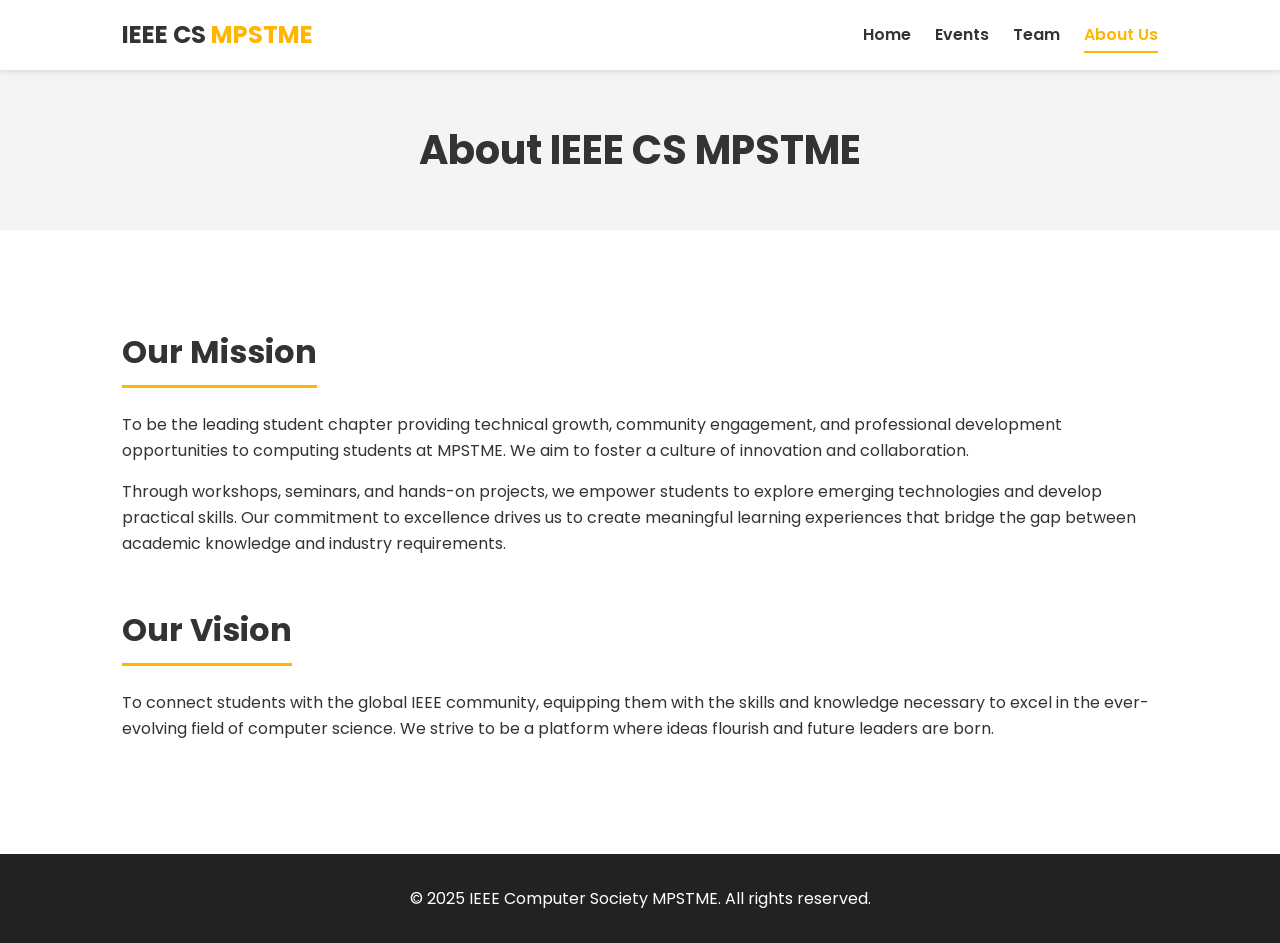
==== about.html @ d29dac50 "Publish site: initial commit" ====
<!DOCTYPE html>
<html lang="en">
<head>
    <meta charset="UTF-8">
    <meta name="viewport" content="width=device-width, initial-scale=1.0">
    <title>About Us - IEEE CS MPSTME</title>
    <link rel="icon" type="image/x-icon" href="favicon.ico">
    <link rel="stylesheet" href="style-v1.css">
    <link rel="stylesheet" href="https://cdnjs.cloudflare.com/ajax/libs/font-awesome/6.5.2/css/all.min.css">
</head>
<body>

    <header>
        <nav class="container">
            <a href="index.html" class="logo">IEEE CS <span>MPSTME</span></a>
            <ul class="nav-links">
                <li><a href="index.html">Home</a></li>
                <li><a href="events.html">Events</a></li>
                <li><a href="team.html">Team</a></li>
                <li><a href="about.html" class="active-page">About Us</a></li>
            </ul>
            <button class="menu-toggle"><i class="fa-solid fa-bars"></i></button>
        </nav>
    </header>

    <main>
        <section class="page-header">
            <div class="container">
                <h1>About IEEE CS MPSTME</h1>
            </div>
        </section>

        <section class="about-content">
            <div class="container">
                <h2>Our Mission</h2>
                <p>To be the leading student chapter providing technical growth, community engagement, and professional development opportunities to computing students at MPSTME. We aim to foster a culture of innovation and collaboration.</p>
                <p>Through workshops, seminars, and hands-on projects, we empower students to explore emerging technologies and develop practical skills. Our commitment to excellence drives us to create meaningful learning experiences that bridge the gap between academic knowledge and industry requirements.</p>
                
                <h2>Our Vision</h2>
                <p>To connect students with the global IEEE community, equipping them with the skills and knowledge necessary to excel in the ever-evolving field of computer science. We strive to be a platform where ideas flourish and future leaders are born.</p>
            </div>
        </section>
    </main>

    <footer>
        <div class="container">
            <p>&copy; 2025 IEEE Computer Society MPSTME. All rights reserved.</p>
        </div>
    </footer>

    <script src="script.js"></script>
</body>
</html>
---- style-v1.css ----
/* VERSION 1: Clean & Light */
@import url('https://fonts.googleapis.com/css2?family=Poppins:wght@300;400;600;700&display=swap');

:root {
    --primary-color: #ffb600;
    --secondary-color: #ffffff;
    --text-color: #333;
    --dark-bg: #222;
    --light-gray: #f4f4f4;
}

* {
    margin: 0;
    padding: 0;
    box-sizing: border-box;
}

body {
    font-family: 'Poppins', sans-serif;
    background-color: var(--secondary-color);
    color: var(--text-color);
    line-height: 1.6;
}

.container {
    max-width: 1100px;
    margin: 0 auto;
    padding: 0 2rem;
}

/* --- Header & Navigation --- */
header {
    background: var(--secondary-color);
    box-shadow: 0 2px 5px rgba(0,0,0,0.1);
    position: sticky;
    top: 0;
    z-index: 100;
}

header nav {
    display: flex;
    justify-content: space-between;
    align-items: center;
    height: 70px;
}

.logo {
    text-decoration: none;
    color: var(--text-color);
    font-size: 1.5rem;
    font-weight: 700;
}

.logo span {
    color: var(--primary-color);
}

.nav-links {
    display: flex;
    list-style: none;
}

.nav-links li {
    margin-left: 1.5rem;
}

.nav-links a {
    text-decoration: none;
    color: var(--text-color);
    font-weight: 600;
    padding-bottom: 5px;
    transition: all 0.3s ease;
}

.nav-links a:hover {
    color: var(--primary-color);
}

.nav-links a.active-page {
    color: var(--primary-color);
    border-bottom: 2px solid var(--primary-color);
}

.menu-toggle {
    display: none;
    background: none;
    border: none;
    font-size: 1.5rem;
    cursor: pointer;
}

/* --- Hero Section (Home) --- */
.hero {
    background: var(--light-gray);
    text-align: center;
    padding: 8rem 0;
}

.hero h1 {
    font-size: 3.5rem;
    margin-bottom: 1rem;
    background: linear-gradient(45deg, var(--text-color), var(--primary-color));
    -webkit-background-clip: text;
    -webkit-text-fill-color: transparent;
    background-clip: text;
}

.hero-subtitle {
    font-size: 1.3rem;
    margin-bottom: 2.5rem;
    color: #666;
}

.cta-group {
    display: flex;
    gap: 1rem;
    justify-content: center;
    align-items: center;
}

.cta-button {
    display: inline-block;
    background: var(--primary-color);
    color: var(--text-color);
    padding: 0.8rem 2rem;
    text-decoration: none;
    border-radius: 5px;
    font-weight: 600;
    transition: all 0.3s ease;
    border: 2px solid var(--primary-color);
}

.cta-button.secondary {
    background: transparent;
    color: var(--text-color);
}

.cta-button:hover {
    transform: translateY(-2px);
    box-shadow: 0 4px 10px rgba(0,0,0,0.1);
}

/* --- Features Section --- */
.features {
    padding: 6rem 0;
    background: white;
}

.feature-grid {
    display: grid;
    grid-template-columns: repeat(auto-fit, minmax(250px, 1fr));
    gap: 2rem;
    margin-top: 2rem;
}

.feature-card {
    text-align: center;
    padding: 2rem;
    border-radius: 10px;
    background: var(--light-gray);
    transition: all 0.3s ease;
}

.feature-card:hover {
    transform: translateY(-5px);
    box-shadow: 0 5px 15px rgba(0,0,0,0.1);
}

.feature-card i {
    font-size: 2.5rem;
    color: var(--primary-color);
    margin-bottom: 1rem;
}

.feature-card h3 {
    font-size: 1.4rem;
    margin-bottom: 1rem;
    color: var(--text-color);
}

.feature-card p {
    color: #666;
    line-height: 1.6;
}

/* --- General Page Content --- */
.home-content, .about-content {
    padding: 4rem 0;
}

.home-content h2, .about-content h2 {
    font-size: 2rem;
    margin-bottom: 1.5rem;
    padding-bottom: 0.5rem;
    border-bottom: 3px solid var(--primary-color);
    display: inline-block;
}

.about-content h2 {
    margin-top: 2rem;
}

.about-content p {
    margin-bottom: 1rem;
}

/* --- Page Headers (Events, Team, About) --- */
.page-header {
    background: var(--light-gray);
    padding: 3rem 0;
    text-align: center;
}

.page-header h1 {
    font-size: 2.5rem;
}

/* --- Events Page --- */
.events-list {
    padding: 4rem 0;
}

.events-list h2 {
    font-size: 2rem;
    margin-bottom: 1.5rem;
}

.event-card {
    background: var(--secondary-color);
    border: 1px solid #ddd;
    border-left: 5px solid var(--primary-color);
    padding: 1.5rem;
    margin-bottom: 1.5rem;
    border-radius: 5px;
}

.event-card h3 {
    font-size: 1.5rem;
    margin-bottom: 0.5rem;
    color: var(--text-color);
}

/* --- Team Page --- */
.team-grid {
    padding: 4rem 0;
}

.team-grid .container {
    display: grid;
    grid-template-columns: repeat(auto-fit, minmax(300px, 1fr));
    gap: 1.5rem;
}

.team-card {
    background: var(--light-gray);
    padding: 2rem;
    border-radius: 8px;
    text-align: left;
}

.team-card h3 {
    font-size: 1.5rem;
    color: var(--primary-color);
    margin-bottom: 1rem;
}

.team-card p {
    font-size: 1rem;
    line-height: 1.8;
}

.team-card p strong {
    color: var(--text-color);
}

/* --- Footer --- */
footer {
    background: var(--dark-bg);
    color: var(--secondary-color);
    text-align: center;
    padding: 2rem 0;
    margin-top: 2rem;
}

/* --- Mobile Responsive --- */
@media (max-width: 768px) {
    .nav-links {
        display: none;
        flex-direction: column;
        width: 100%;
        position: absolute;
        top: 70px;
        left: 0;
        background: var(--secondary-color);
        box-shadow: 0 5px 10px rgba(0,0,0,0.1);
    }
    
    .nav-links.active {
        display: flex;
    }

    .nav-links li {
        margin: 0;
        text-align: center;
    }

    .nav-links a {
        display: block;
        padding: 1rem;
    }
    
    .nav-links a.active-page {
        border-bottom: none;
        background: var(--light-gray);
    }

    .menu-toggle {
        display: block;
    }
    
    .hero h1 {
        font-size: 2.2rem;
    }
    /* --- CSS For Logo --- */
.logo {
    display: flex;
    align-items: center;
}

.logo-img {
    height: 40px; /* Adjust size as needed */
    margin-right: 10px;
}
}
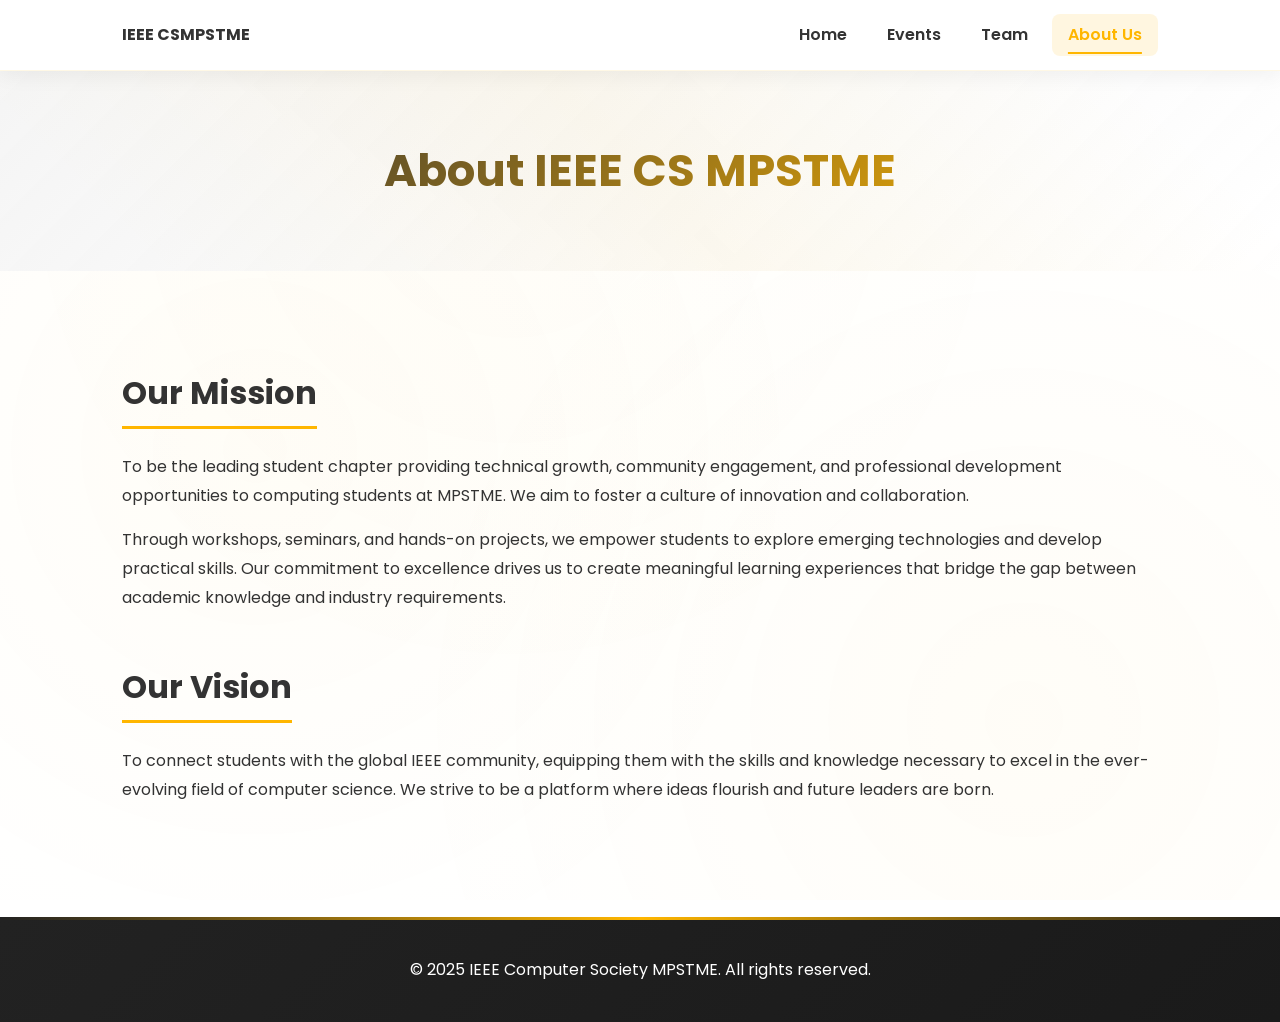
==== commit 153ea6b9: "Shreyashi: Updated Website" ====
--- a/about.html
+++ b/about.html
@@ -41,6 +41,7 @@
             </div>
         </section>
     </main>
+    <button id="scrollTopBtn" title="Go to top"><i class="fa-solid fa-arrow-up"></i></button>
 
     <footer>
         <div class="container">
--- a/style-v1.css
+++ b/style-v1.css
@@ -1,4 +1,3 @@
-/* VERSION 1: Clean & Light */
 @import url('https://fonts.googleapis.com/css2?family=Poppins:wght@300;400;600;700&display=swap');
 
 :root {
@@ -20,6 +19,30 @@
     background-color: var(--secondary-color);
     color: var(--text-color);
     line-height: 1.6;
+    overflow-x: hidden;
+    position: relative;
+}
+
+/* Animated background particles */
+body::before {
+    content: '';
+    position: fixed;
+    top: 0;
+    left: 0;
+    width: 100%;
+    height: 100%;
+    background: 
+        radial-gradient(circle at 20% 50%, rgba(255, 182, 0, 0.03) 0%, transparent 50%),
+        radial-gradient(circle at 80% 80%, rgba(255, 182, 0, 0.03) 0%, transparent 50%),
+        radial-gradient(circle at 40% 20%, rgba(255, 182, 0, 0.02) 0%, transparent 50%);
+    z-index: -1;
+    animation: particleFloat 20s ease-in-out infinite;
+    pointer-events: none;
+}
+
+@keyframes particleFloat {
+    0%, 100% { transform: translateY(0) scale(1); }
+    50% { transform: translateY(-20px) scale(1.05); }
 }
 
 .container {
@@ -28,13 +51,28 @@
     padding: 0 2rem;
 }
 
-/* --- Header & Navigation --- */
+/* --- FIXED Header & Navigation --- */
 header {
-    background: var(--secondary-color);
-    box-shadow: 0 2px 5px rgba(0,0,0,0.1);
+    background: rgba(255, 255, 255, 0.95);
+    backdrop-filter: blur(20px) saturate(180%);
+    -webkit-backdrop-filter: blur(20px) saturate(180%);
+    box-shadow: 0 4px 20px rgba(0, 0, 0, 0.06);
+    border-bottom: 1px solid rgba(255, 182, 0, 0.1);
     position: sticky;
     top: 0;
     z-index: 100;
+    animation: slideDown 0.5s ease-out;
+}
+
+@keyframes slideDown {
+    from {
+        transform: translateY(-100%);
+        opacity: 0;
+    }
+    to {
+        transform: translateY(0);
+        opacity: 1;
+    }
 }
 
 header nav {
@@ -44,41 +82,82 @@
     height: 70px;
 }
 
+/* UPDATED Logo Styles */
 .logo {
     text-decoration: none;
     color: var(--text-color);
-    font-size: 1.5rem;
     font-weight: 700;
-}
-
-.logo span {
-    color: var(--primary-color);
+    transition: transform 0.3s ease;
+    position: relative;
+    display: flex;
+    align-items: center;
+    height: 100%;
+}
+
+.logo-image {
+    height: 45px;
+    width: auto;
+    max-width: 180px;
+    object-fit: contain;
+    transition: all 0.4s ease;
+    filter: drop-shadow(0 2px 4px rgba(0, 0, 0, 0.1));
+}
+
+.logo:hover .logo-image {
+    transform: scale(1.05);
+    filter: drop-shadow(0 4px 8px rgba(255, 182, 0, 0.3));
 }
 
 .nav-links {
     display: flex;
     list-style: none;
+    gap: 0.5rem;
 }
 
 .nav-links li {
-    margin-left: 1.5rem;
-}
-
+    position: relative;
+}
+
+/* FIXED Navigation Links - Removed conflicting animations */
 .nav-links a {
     text-decoration: none;
     color: var(--text-color);
     font-weight: 600;
-    padding-bottom: 5px;
+    padding: 8px 16px;
+    border-radius: 8px;
     transition: all 0.3s ease;
+    position: relative;
+    display: block;
+}
+
+.nav-links a::after {
+    content: '';
+    position: absolute;
+    bottom: 2px;
+    left: 50%;
+    width: 0;
+    height: 2px;
+    background: var(--primary-color);
+    transition: all 0.3s ease;
+    transform: translateX(-50%);
 }
 
 .nav-links a:hover {
     color: var(--primary-color);
+    background: rgba(255, 182, 0, 0.08);
+}
+
+.nav-links a:hover::after {
+    width: 70%;
 }
 
 .nav-links a.active-page {
     color: var(--primary-color);
-    border-bottom: 2px solid var(--primary-color);
+    background: rgba(255, 182, 0, 0.12);
+}
+
+.nav-links a.active-page::after {
+    width: 70%;
 }
 
 .menu-toggle {
@@ -87,28 +166,93 @@
     border: none;
     font-size: 1.5rem;
     cursor: pointer;
-}
-
-/* --- Hero Section (Home) --- */
+    transition: transform 0.3s ease, color 0.3s ease;
+}
+
+.menu-toggle:hover {
+    color: var(--primary-color);
+}
+
+/* --- Hero Section --- */
 .hero {
-    background: var(--light-gray);
+    background: linear-gradient(135deg, rgba(244, 244, 244, 0.8) 0%, rgba(255, 255, 255, 0.9) 100%);
     text-align: center;
     padding: 8rem 0;
+    position: relative;
+    overflow: hidden;
+}
+
+.hero::before {
+    content: '';
+    position: absolute;
+    top: -50%;
+    right: -20%;
+    width: 500px;
+    height: 500px;
+    background: radial-gradient(circle, rgba(255, 182, 0, 0.15) 0%, transparent 70%);
+    animation: float 15s ease-in-out infinite;
+    border-radius: 50%;
+    pointer-events: none;
+}
+
+.hero::after {
+    content: '';
+    position: absolute;
+    bottom: -30%;
+    left: -10%;
+    width: 400px;
+    height: 400px;
+    background: radial-gradient(circle, rgba(255, 182, 0, 0.1) 0%, transparent 70%);
+    animation: float 20s ease-in-out infinite reverse;
+    border-radius: 50%;
+    pointer-events: none;
+}
+
+@keyframes float {
+    0%, 100% { 
+        transform: translate(0, 0) rotate(0deg); 
+        opacity: 1;
+    }
+    33% { 
+        transform: translate(30px, -30px) rotate(120deg); 
+        opacity: 0.8;
+    }
+    66% { 
+        transform: translate(-30px, 30px) rotate(240deg); 
+        opacity: 0.9;
+    }
 }
 
 .hero h1 {
     font-size: 3.5rem;
     margin-bottom: 1rem;
-    background: linear-gradient(45deg, var(--text-color), var(--primary-color));
+    background: linear-gradient(135deg, var(--text-color) 0%, var(--primary-color) 100%);
     -webkit-background-clip: text;
     -webkit-text-fill-color: transparent;
     background-clip: text;
+    animation: fadeInUp 0.8s ease-out;
+    position: relative;
+    z-index: 1;
+}
+
+@keyframes fadeInUp {
+    from {
+        opacity: 0;
+        transform: translateY(30px);
+    }
+    to {
+        opacity: 1;
+        transform: translateY(0);
+    }
 }
 
 .hero-subtitle {
     font-size: 1.3rem;
     margin-bottom: 2.5rem;
     color: #666;
+    animation: fadeInUp 0.8s ease-out 0.2s both;
+    position: relative;
+    z-index: 1;
 }
 
 .cta-group {
@@ -116,34 +260,61 @@
     gap: 1rem;
     justify-content: center;
     align-items: center;
+    animation: fadeInUp 0.8s ease-out 0.4s both;
+    position: relative;
+    z-index: 1;
 }
 
 .cta-button {
     display: inline-block;
     background: var(--primary-color);
     color: var(--text-color);
-    padding: 0.8rem 2rem;
+    padding: 0.9rem 2.5rem;
     text-decoration: none;
-    border-radius: 5px;
+    border-radius: 50px;
     font-weight: 600;
     transition: all 0.3s ease;
     border: 2px solid var(--primary-color);
+    position: relative;
+    overflow: hidden;
+    box-shadow: 0 4px 15px rgba(255, 182, 0, 0.3);
+}
+
+.cta-button::before {
+    content: '';
+    position: absolute;
+    top: 50%;
+    left: 50%;
+    width: 0;
+    height: 0;
+    border-radius: 50%;
+    background: rgba(255, 255, 255, 0.3);
+    transform: translate(-50%, -50%);
+    transition: width 0.5s ease, height 0.5s ease;
+}
+
+.cta-button:hover::before {
+    width: 300px;
+    height: 300px;
 }
 
 .cta-button.secondary {
-    background: transparent;
-    color: var(--text-color);
+    background: rgba(255, 255, 255, 0.7);
+    backdrop-filter: blur(10px);
+    color: var(--text-color);
+    box-shadow: 0 4px 15px rgba(0, 0, 0, 0.1);
 }
 
 .cta-button:hover {
-    transform: translateY(-2px);
-    box-shadow: 0 4px 10px rgba(0,0,0,0.1);
+    transform: translateY(-3px);
+    box-shadow: 0 8px 25px rgba(255, 182, 0, 0.4);
 }
 
 /* --- Features Section --- */
 .features {
     padding: 6rem 0;
     background: white;
+    position: relative;
 }
 
 .feature-grid {
@@ -155,37 +326,85 @@
 
 .feature-card {
     text-align: center;
-    padding: 2rem;
-    border-radius: 10px;
-    background: var(--light-gray);
-    transition: all 0.3s ease;
+    padding: 2.5rem;
+    border-radius: 20px;
+    background: rgba(255, 255, 255, 0.9);
+    backdrop-filter: blur(10px);
+    border: 1px solid rgba(255, 182, 0, 0.15);
+    transition: all 0.4s cubic-bezier(0.34, 1.56, 0.64, 1);
+    position: relative;
+    overflow: hidden;
+    cursor: pointer;
+    box-shadow: 0 8px 30px rgba(0, 0, 0, 0.06);
+}
+
+.feature-card::before {
+    content: '';
+    position: absolute;
+    top: -50%;
+    left: -50%;
+    width: 200%;
+    height: 200%;
+    background: radial-gradient(circle, rgba(255, 182, 0, 0.08) 0%, transparent 70%);
+    opacity: 0;
+    transition: opacity 0.4s ease;
+}
+
+.feature-card:hover::before {
+    opacity: 1;
 }
 
 .feature-card:hover {
-    transform: translateY(-5px);
-    box-shadow: 0 5px 15px rgba(0,0,0,0.1);
+    transform: translateY(-10px);
+    box-shadow: 0 20px 50px rgba(255, 182, 0, 0.2);
+    border-color: rgba(255, 182, 0, 0.3);
 }
 
 .feature-card i {
-    font-size: 2.5rem;
-    color: var(--primary-color);
-    margin-bottom: 1rem;
+    font-size: 3rem;
+    color: var(--primary-color);
+    margin-bottom: 1.5rem;
+    transition: transform 0.4s ease;
+    display: inline-block;
+    filter: drop-shadow(0 4px 8px rgba(255, 182, 0, 0.3));
+}
+
+.feature-card:hover i {
+    transform: scale(1.2) rotateY(360deg);
 }
 
 .feature-card h3 {
     font-size: 1.4rem;
     margin-bottom: 1rem;
     color: var(--text-color);
+    transition: color 0.3s ease;
+}
+
+.feature-card:hover h3 {
+    color: var(--primary-color);
 }
 
 .feature-card p {
     color: #666;
-    line-height: 1.6;
+    line-height: 1.8;
+}
+
+.feature-card .details {
+    opacity: 0;
+    margin-top: 1rem;
+    font-weight: 600;
+    color: var(--primary-color);
+    transition: opacity 0.3s ease;
+}
+
+.feature-card:hover .details {
+    opacity: 1;
 }
 
 /* --- General Page Content --- */
 .home-content, .about-content {
     padding: 4rem 0;
+    animation: fadeInUp 0.8s ease-out;
 }
 
 .home-content h2, .about-content h2 {
@@ -194,6 +413,11 @@
     padding-bottom: 0.5rem;
     border-bottom: 3px solid var(--primary-color);
     display: inline-block;
+    transition: color 0.3s ease;
+}
+
+.home-content h2:hover, .about-content h2:hover {
+    color: var(--primary-color);
 }
 
 .about-content h2 {
@@ -202,84 +426,360 @@
 
 .about-content p {
     margin-bottom: 1rem;
-}
-
-/* --- Page Headers (Events, Team, About) --- */
+    line-height: 1.8;
+}
+
+/* --- Page Headers --- */
 .page-header {
-    background: var(--light-gray);
-    padding: 3rem 0;
+    background: linear-gradient(135deg, rgba(244, 244, 244, 0.9) 0%, rgba(255, 255, 255, 1) 100%);
+    padding: 4rem 0;
     text-align: center;
+    position: relative;
+    overflow: hidden;
+}
+
+.page-header::before {
+    content: '';
+    position: absolute;
+    top: -50%;
+    left: -50%;
+    width: 200%;
+    height: 200%;
+    background: linear-gradient(45deg, transparent 30%, rgba(255, 182, 0, 0.05) 50%, transparent 70%);
+    animation: shimmer 6s linear infinite;
+    pointer-events: none;
+}
+
+@keyframes shimmer {
+    0% { transform: translateX(-100%) translateY(-100%) rotate(45deg); }
+    100% { transform: translateX(100%) translateY(100%) rotate(45deg); }
 }
 
 .page-header h1 {
-    font-size: 2.5rem;
-}
-
-/* --- Events Page --- */
+    font-size: 2.8rem;
+    animation: fadeInUp 0.8s ease-out;
+    position: relative;
+    z-index: 1;
+    background: linear-gradient(135deg, var(--text-color) 0%, var(--primary-color) 100%);
+    -webkit-background-clip: text;
+    -webkit-text-fill-color: transparent;
+    background-clip: text;
+}
+
+/* --- ENHANCED EVENTS PAGE --- */
 .events-list {
     padding: 4rem 0;
 }
 
 .events-list h2 {
+    font-size: 2.5rem;
+    margin-bottom: 2rem;
+    text-align: center;
+    background: linear-gradient(135deg, var(--text-color) 0%, var(--primary-color) 100%);
+    -webkit-background-clip: text;
+    -webkit-text-fill-color: transparent;
+    background-clip: text;
+}
+
+.event-card {
+    background: linear-gradient(135deg, rgba(255, 255, 255, 0.95) 0%, rgba(255, 255, 255, 1) 100%);
+    backdrop-filter: blur(10px);
+    border: 2px solid rgba(255, 182, 0, 0.2);
+    border-left: 6px solid var(--primary-color);
+    padding: 2.5rem;
+    margin-bottom: 2rem;
+    border-radius: 20px;
+    transition: all 0.4s cubic-bezier(0.34, 1.56, 0.64, 1);
+    position: relative;
+    overflow: hidden;
+    box-shadow: 0 10px 40px rgba(0, 0, 0, 0.08);
+}
+
+.event-card::before {
+    content: '';
+    position: absolute;
+    top: 0;
+    right: 0;
+    width: 150px;
+    height: 150px;
+    background: radial-gradient(circle, rgba(255, 182, 0, 0.1) 0%, transparent 70%);
+    border-radius: 50%;
+    transform: translate(50%, -50%);
+    transition: all 0.4s ease;
+}
+
+.event-card:hover::before {
+    transform: translate(30%, -30%) scale(1.5);
+    background: radial-gradient(circle, rgba(255, 182, 0, 0.15) 0%, transparent 70%);
+}
+
+.event-card::after {
+    content: '🎯';
+    position: absolute;
+    top: 2rem;
+    right: 2rem;
+    font-size: 3rem;
+    opacity: 0.1;
+    transition: all 0.4s ease;
+}
+
+.event-card:hover::after {
+    opacity: 0.3;
+    transform: rotate(15deg) scale(1.2);
+}
+
+.event-card:hover {
+    transform: translateX(10px) translateY(-5px);
+    box-shadow: -5px 15px 50px rgba(255, 182, 0, 0.25);
+    border-left-width: 10px;
+}
+
+.event-card h3 {
     font-size: 2rem;
-    margin-bottom: 1.5rem;
-}
-
-.event-card {
-    background: var(--secondary-color);
-    border: 1px solid #ddd;
-    border-left: 5px solid var(--primary-color);
-    padding: 1.5rem;
-    margin-bottom: 1.5rem;
-    border-radius: 5px;
-}
-
-.event-card h3 {
-    font-size: 1.5rem;
+    margin-bottom: 0.8rem;
+    color: var(--text-color);
+    transition: all 0.3s ease;
+    position: relative;
+    display: inline-block;
+}
+
+.event-card h3::after {
+    content: '';
+    position: absolute;
+    bottom: -5px;
+    left: 0;
+    width: 0;
+    height: 3px;
+    background: var(--primary-color);
+    transition: width 0.4s ease;
+}
+
+.event-card:hover h3 {
+    color: var(--primary-color);
+}
+
+.event-card:hover h3::after {
+    width: 100%;
+}
+
+.event-card h4 {
+    font-size: 1.4rem;
+    color: var(--primary-color);
+    margin: 1.5rem 0 1rem 0;
+    font-weight: 600;
+}
+
+.event-card p {
+    line-height: 1.8;
+    margin-bottom: 1rem;
+    color: #555;
+}
+
+.event-card strong {
+    color: var(--text-color);
+    font-weight: 600;
+}
+
+.event-card ul {
+    margin-left: 1.5rem;
+    margin-bottom: 1rem;
+}
+
+.event-card ul li {
     margin-bottom: 0.5rem;
-    color: var(--text-color);
-}
-
-/* --- Team Page --- */
+    line-height: 1.6;
+    color: #555;
+}
+
+/* --- ENHANCED TEAM PAGE --- */
 .team-grid {
     padding: 4rem 0;
 }
 
+.team-grid h2 {
+    font-size: 2.5rem;
+    margin-bottom: 2.5rem;
+    text-align: center;
+    background: linear-gradient(135deg, var(--text-color) 0%, var(--primary-color) 100%);
+    -webkit-background-clip: text;
+    -webkit-text-fill-color: transparent;
+    background-clip: text;
+}
+
 .team-grid .container {
     display: grid;
-    grid-template-columns: repeat(auto-fit, minmax(300px, 1fr));
-    gap: 1.5rem;
+    grid-template-columns: repeat(auto-fit, minmax(320px, 1fr));
+    gap: 2.5rem;
 }
 
 .team-card {
-    background: var(--light-gray);
-    padding: 2rem;
-    border-radius: 8px;
+    background: linear-gradient(135deg, rgba(255, 255, 255, 0.9) 0%, rgba(244, 244, 244, 0.95) 100%);
+    backdrop-filter: blur(15px);
+    padding: 2.5rem;
+    border-radius: 25px;
     text-align: left;
+    transition: all 0.4s cubic-bezier(0.34, 1.56, 0.64, 1);
+    position: relative;
+    overflow: hidden;
+    border: 2px solid rgba(255, 182, 0, 0.15);
+    box-shadow: 0 10px 40px rgba(0, 0, 0, 0.08);
+}
+
+.team-card::before {
+    content: '';
+    position: absolute;
+    top: 0;
+    left: 0;
+    width: 100%;
+    height: 4px;
+    background: linear-gradient(90deg, var(--primary-color), #ff9500, var(--primary-color));
+    background-size: 200% 100%;
+    animation: gradientSlide 3s linear infinite;
+}
+
+@keyframes gradientSlide {
+    0% { background-position: 0% 50%; }
+    100% { background-position: 200% 50%; }
+}
+
+.team-card::after {
+    content: '👥';
+    position: absolute;
+    bottom: 1.5rem;
+    right: 1.5rem;
+    font-size: 4rem;
+    opacity: 0.05;
+    transition: all 0.4s ease;
+}
+
+.team-card:hover::after {
+    opacity: 0.15;
+    transform: scale(1.2) rotate(-10deg);
+}
+
+.team-card:hover {
+    transform: translateY(-10px) scale(1.02);
+    box-shadow: 0 20px 60px rgba(255, 182, 0, 0.25);
+    background: linear-gradient(135deg, rgba(255, 255, 255, 1) 0%, rgba(255, 252, 245, 1) 100%);
+    border-color: rgba(255, 182, 0, 0.4);
 }
 
 .team-card h3 {
-    font-size: 1.5rem;
-    color: var(--primary-color);
-    margin-bottom: 1rem;
+    font-size: 1.8rem;
+    color: var(--primary-color);
+    margin-bottom: 1.5rem;
+    padding-bottom: 0.5rem;
+    border-bottom: 2px solid rgba(255, 182, 0, 0.3);
+    transition: all 0.3s ease;
+    position: relative;
+}
+
+.team-card:hover h3 {
+    padding-left: 10px;
+    border-bottom-color: var(--primary-color);
+}
+
+.team-card h4 {
+    font-size: 1.2rem;
+    color: var(--text-color);
+    margin: 1.2rem 0 0.8rem 0;
+    font-weight: 600;
+    display: flex;
+    align-items: center;
+    gap: 0.5rem;
+}
+
+.team-card h4::before {
+    content: '▸';
+    color: var(--primary-color);
+    font-size: 1rem;
 }
 
 .team-card p {
     font-size: 1rem;
     line-height: 1.8;
+    position: relative;
+    margin-bottom: 0.5rem;
+    padding-left: 1.2rem;
+    color: #555;
+}
+
+.team-card p::before {
+    content: '•';
+    position: absolute;
+    left: 0;
+    color: var(--primary-color);
+    font-weight: bold;
 }
 
 .team-card p strong {
     color: var(--text-color);
+    font-weight: 600;
+    display: inline-block;
+    min-width: 80px;
 }
 
 /* --- Footer --- */
 footer {
-    background: var(--dark-bg);
+    background: linear-gradient(135deg, var(--dark-bg) 0%, #1a1a1a 100%);
     color: var(--secondary-color);
     text-align: center;
-    padding: 2rem 0;
+    padding: 2.5rem 0;
     margin-top: 2rem;
+    position: relative;
+    overflow: hidden;
+}
+
+footer::before {
+    content: '';
+    position: absolute;
+    top: 0;
+    left: 0;
+    width: 100%;
+    height: 3px;
+    background: linear-gradient(90deg, transparent, var(--primary-color), transparent);
+    animation: slideLeftRight 3s ease-in-out infinite;
+}
+
+@keyframes slideLeftRight {
+    0%, 100% { transform: translateX(-100%); }
+    50% { transform: translateX(100%); }
+}
+
+footer p {
+    position: relative;
+    z-index: 1;
+}
+
+/* Scroll to Top Button */
+#scrollTopBtn {
+    display: none;
+    position: fixed;
+    bottom: 30px;
+    right: 30px;
+    z-index: 99;
+    border: none;
+    outline: none;
+    background: linear-gradient(135deg, var(--primary-color), #ff9500);
+    color: white;
+    cursor: pointer;
+    padding: 15px;
+    border-radius: 50%;
+    font-size: 20px;
+    transition: all 0.3s ease;
+    box-shadow: 0 6px 20px rgba(255, 182, 0, 0.4);
+    width: 50px;
+    height: 50px;
+}
+
+#scrollTopBtn:hover {
+    transform: translateY(-5px) scale(1.1);
+    box-shadow: 0 10px 30px rgba(255, 182, 0, 0.6);
+}
+
+/* --- Smooth Scrolling --- */
+html {
+    scroll-behavior: smooth;
 }
 
 /* --- Mobile Responsive --- */
@@ -291,10 +791,12 @@
         position: absolute;
         top: 70px;
         left: 0;
-        background: var(--secondary-color);
-        box-shadow: 0 5px 10px rgba(0,0,0,0.1);
-    }
-    
+        background: rgba(255, 255, 255, 0.98);
+        backdrop-filter: blur(20px);
+        box-shadow: 0 8px 32px rgba(0, 0, 0, 0.1);
+        gap: 0;
+    }
+
     .nav-links.active {
         display: flex;
     }
@@ -302,33 +804,68 @@
     .nav-links li {
         margin: 0;
         text-align: center;
+        border-bottom: 1px solid rgba(255, 182, 0, 0.1);
     }
 
     .nav-links a {
-        display: block;
         padding: 1rem;
-    }
-    
-    .nav-links a.active-page {
-        border-bottom: none;
-        background: var(--light-gray);
+        border-radius: 0;
     }
 
     .menu-toggle {
         display: block;
     }
-    
+
+    /* UPDATED Mobile Logo Styles */
+    .logo-image {
+        height: 35px;
+        max-width: 140px;
+    }
+
     .hero h1 {
         font-size: 2.2rem;
     }
-    /* --- CSS For Logo --- */
-.logo {
-    display: flex;
-    align-items: center;
-}
-
-.logo-img {
-    height: 40px; /* Adjust size as needed */
-    margin-right: 10px;
-}
+
+    .hero-subtitle {
+        font-size: 1.1rem;
+    }
+
+    .cta-group {
+        flex-direction: column;
+        gap: 0.8rem;
+    }
+
+    .feature-grid {
+        gap: 1.5rem;
+        grid-template-columns: 1fr;
+    }
+
+    .page-header h1 {
+        font-size: 2.2rem;
+    }
+
+    .team-grid .container {
+        grid-template-columns: 1fr;
+    }
+    
+    .event-card h3 {
+        font-size: 1.6rem;
+    }
+}
+
+/* Loading animation */
+@keyframes fadeIn {
+    from { opacity: 0; }
+    to { opacity: 1; }
+}
+
+body {
+    animation: fadeIn 0.6s ease-out;
+}
+
+/* Accessibility */
+*:focus-visible {
+    outline: 2px solid var(--primary-color);
+    outline-offset: 3px;
+    border-radius: 4px;
 }
